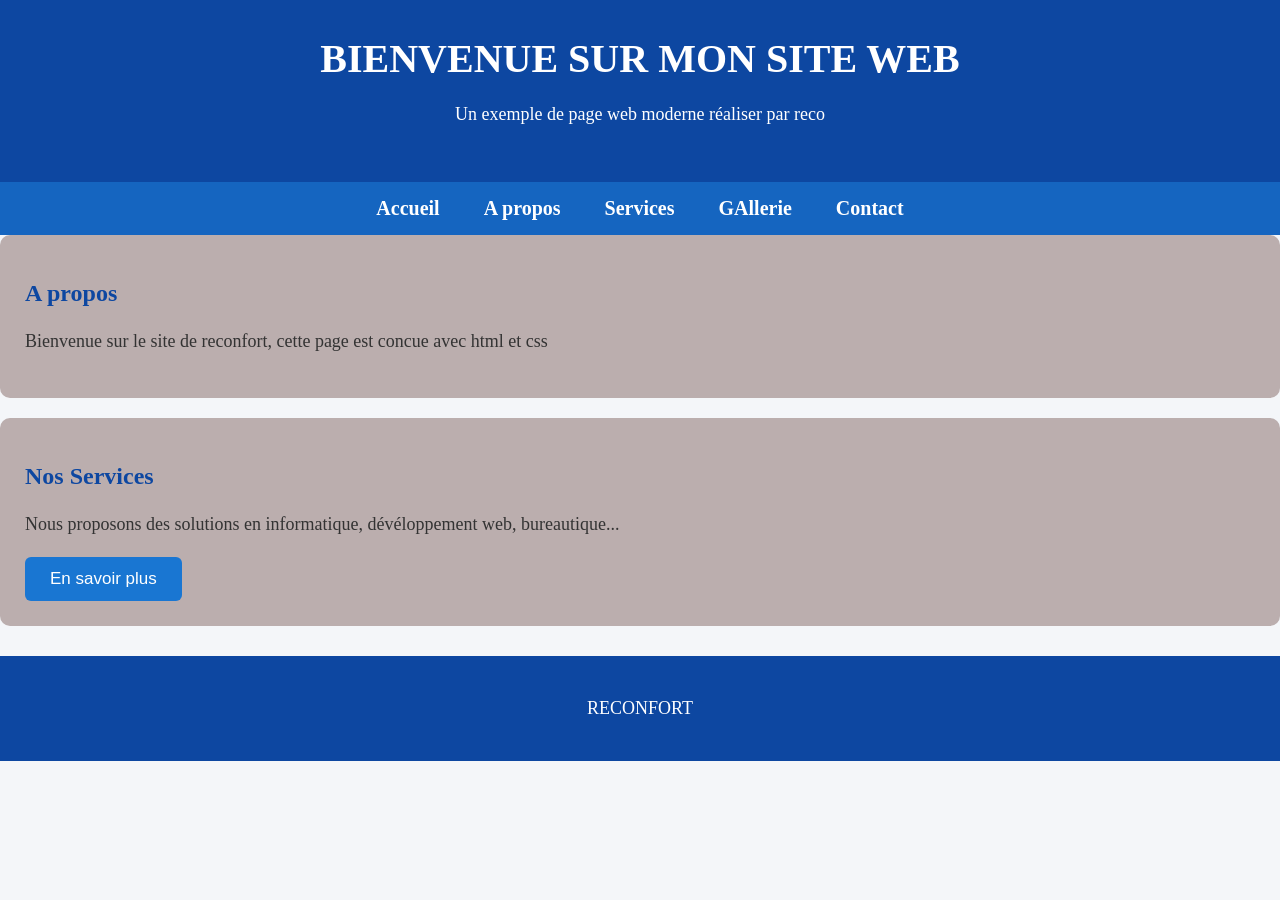
==== FORMATION CSS/index.html @ 1d68405f "initialisation du projet" ====
<!DOCTYPE html>
<html lang="fr">
<head>
    <meta charset="UTF-8">
    <meta name="viewport" content="width=device-width, initial-scale=1.0">
    <link rel="stylesheet" href="style.css">
    <script src="script.js" defer></script>
    <title>Document</title>
    <style>
        
    </style>
</head>
<body >
    <header>
        <h1>BIENVENUE SUR MON SITE WEB</h1>
        <P> Un exemple de page web moderne réaliser par reco</P>
    </header>
    <nav>
        <a href="#Accueil">Accueil</a>
        <a href="#A propos">A propos</a>
        <a href="#services">Services</a>
        <a href="#Gallerie">GAllerie</a>
        <a href="#Contact">Contact</a>
    </nav>

    <section>
        <h2>A propos</h2>
        <p>Bienvenue sur le site de reconfort, cette page est concue avec html et css</p>
    </section>
     <section>
        <h2>Nos Services</h2>
        <p>Nous proposons des solutions en informatique, dévéloppement web, bureautique...</p>
        <button>En savoir plus</button>
    </section>
    <footer>
        <p>RECONFORT</p>
    </footer>
</body>
</html>
---- FORMATION CSS/style.css ----
body{
    margin:0;font-family:"Times New Roman",sans-serif;background:#F4F6F9;color:#333;
}


header{
    background:#0D47A1;color:#fff;text-align:center;padding:35px;
}

nav{
    background:#1565C0;text-align:center;padding:15px;
}
nav a{
    color:#fff;text-decoration:none;margin:0 20px;font-size:20px;font-weight:bold;
}
nav a:hover{
    color:#000000;
}
main{
    width:90%;max-width:900px;margin:30px auto;
}
section{
    background:#bbaeae;padding:25px;margin-bottom:20px;border-radius:10px;
}
h1{
    margin:0;font-size:40px;
}
h2{
    color:#0D47A1;
}
p{
    font-size:18px;line-height:1.6;
}
button{
    background:#1976D2;color:#fff;border:none;padding:12px 25px;font-size:17px;border-radius:6px;cursor:pointer;
}
button:hover{
    background:#0D47A1;
}
footer{
    background:#0D47A1;color:#fff;text-align:center;padding:20px;margin-top:30px;
}
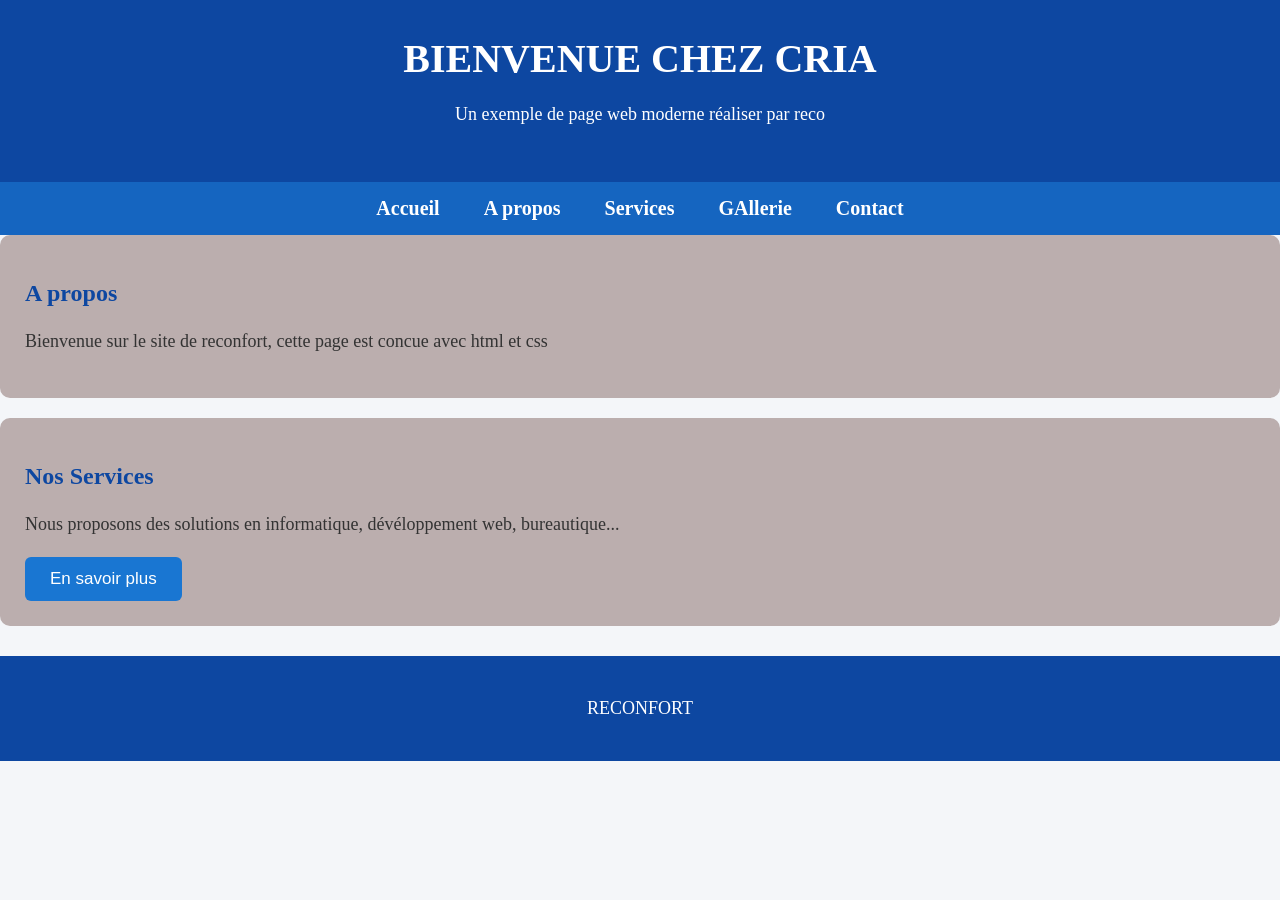
==== commit 4052ed92: "modification du titre de la page" ====
--- a/FORMATION CSS/index.html
+++ b/FORMATION CSS/index.html
@@ -12,7 +12,7 @@
 </head>
 <body >
     <header>
-        <h1>BIENVENUE SUR MON SITE WEB</h1>
+        <h1>BIENVENUE CHEZ CRIA</h1>
         <P> Un exemple de page web moderne réaliser par reco</P>
     </header>
     <nav>
